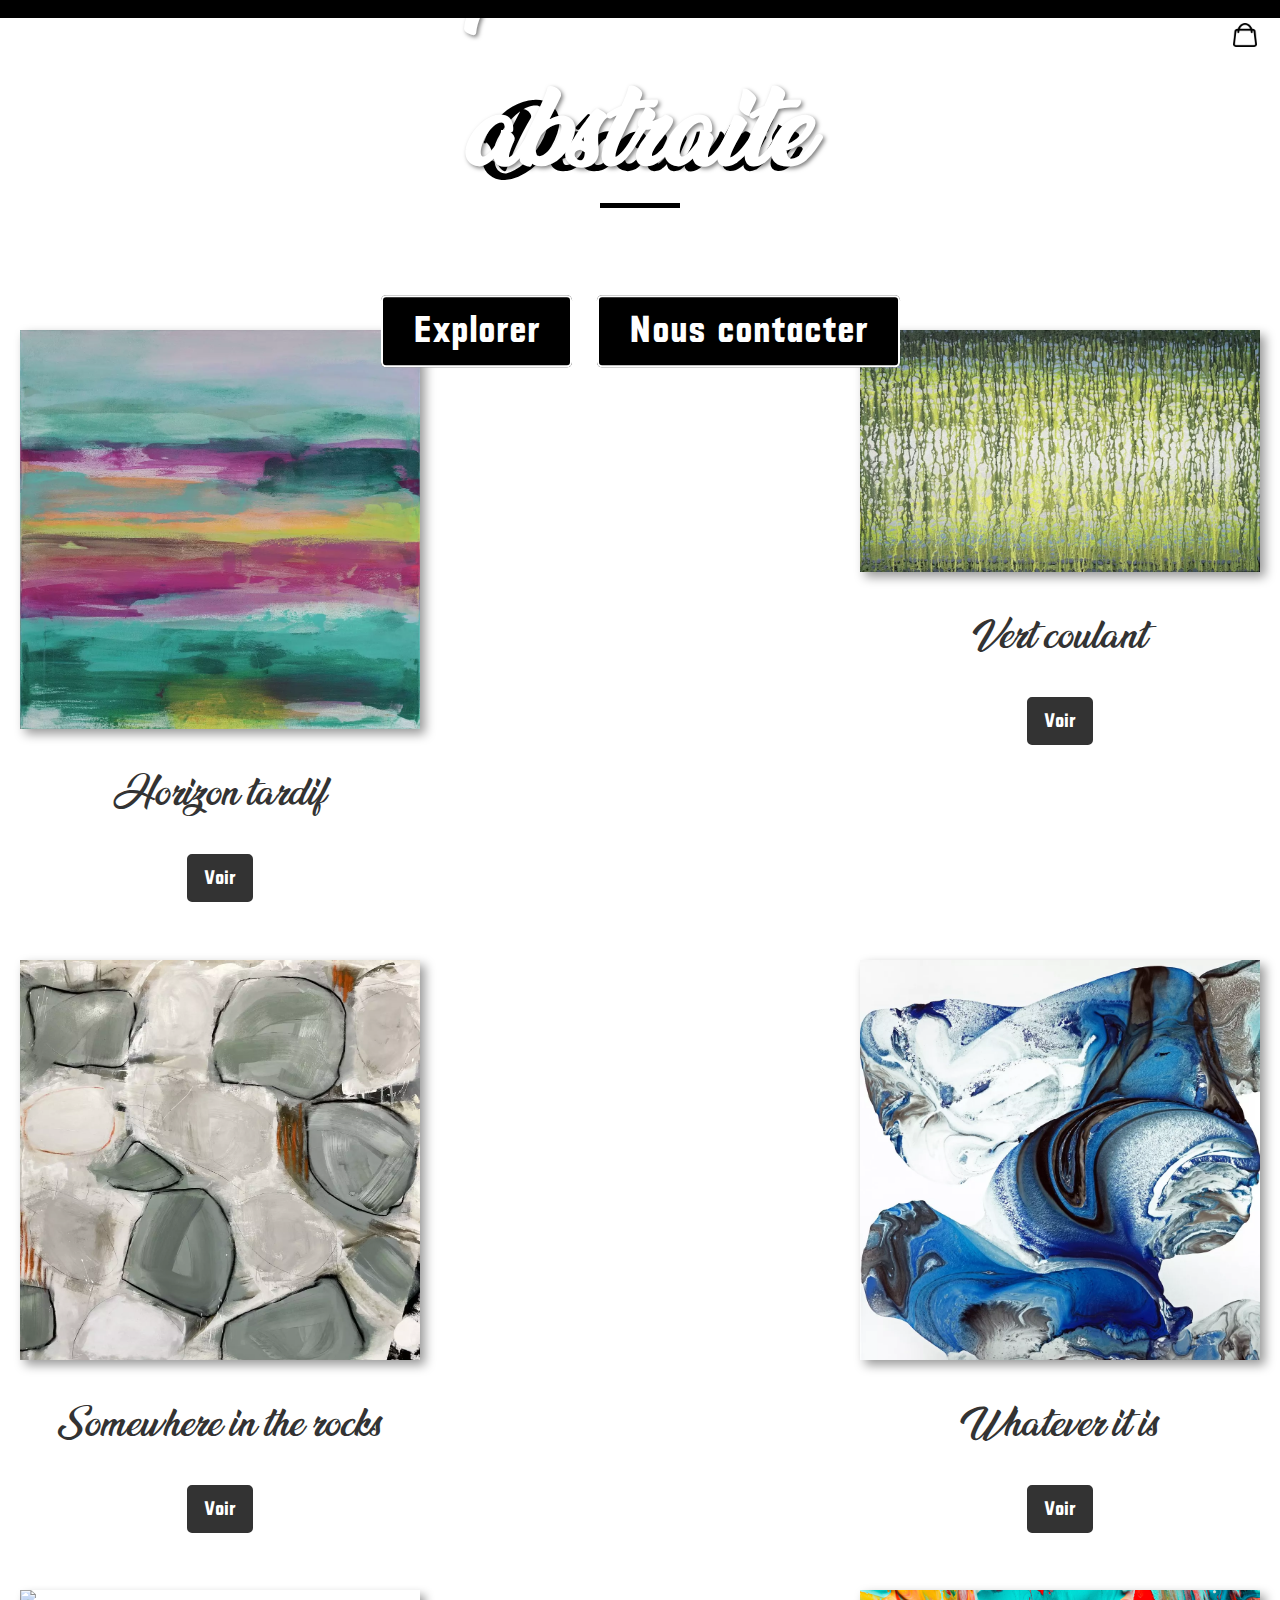
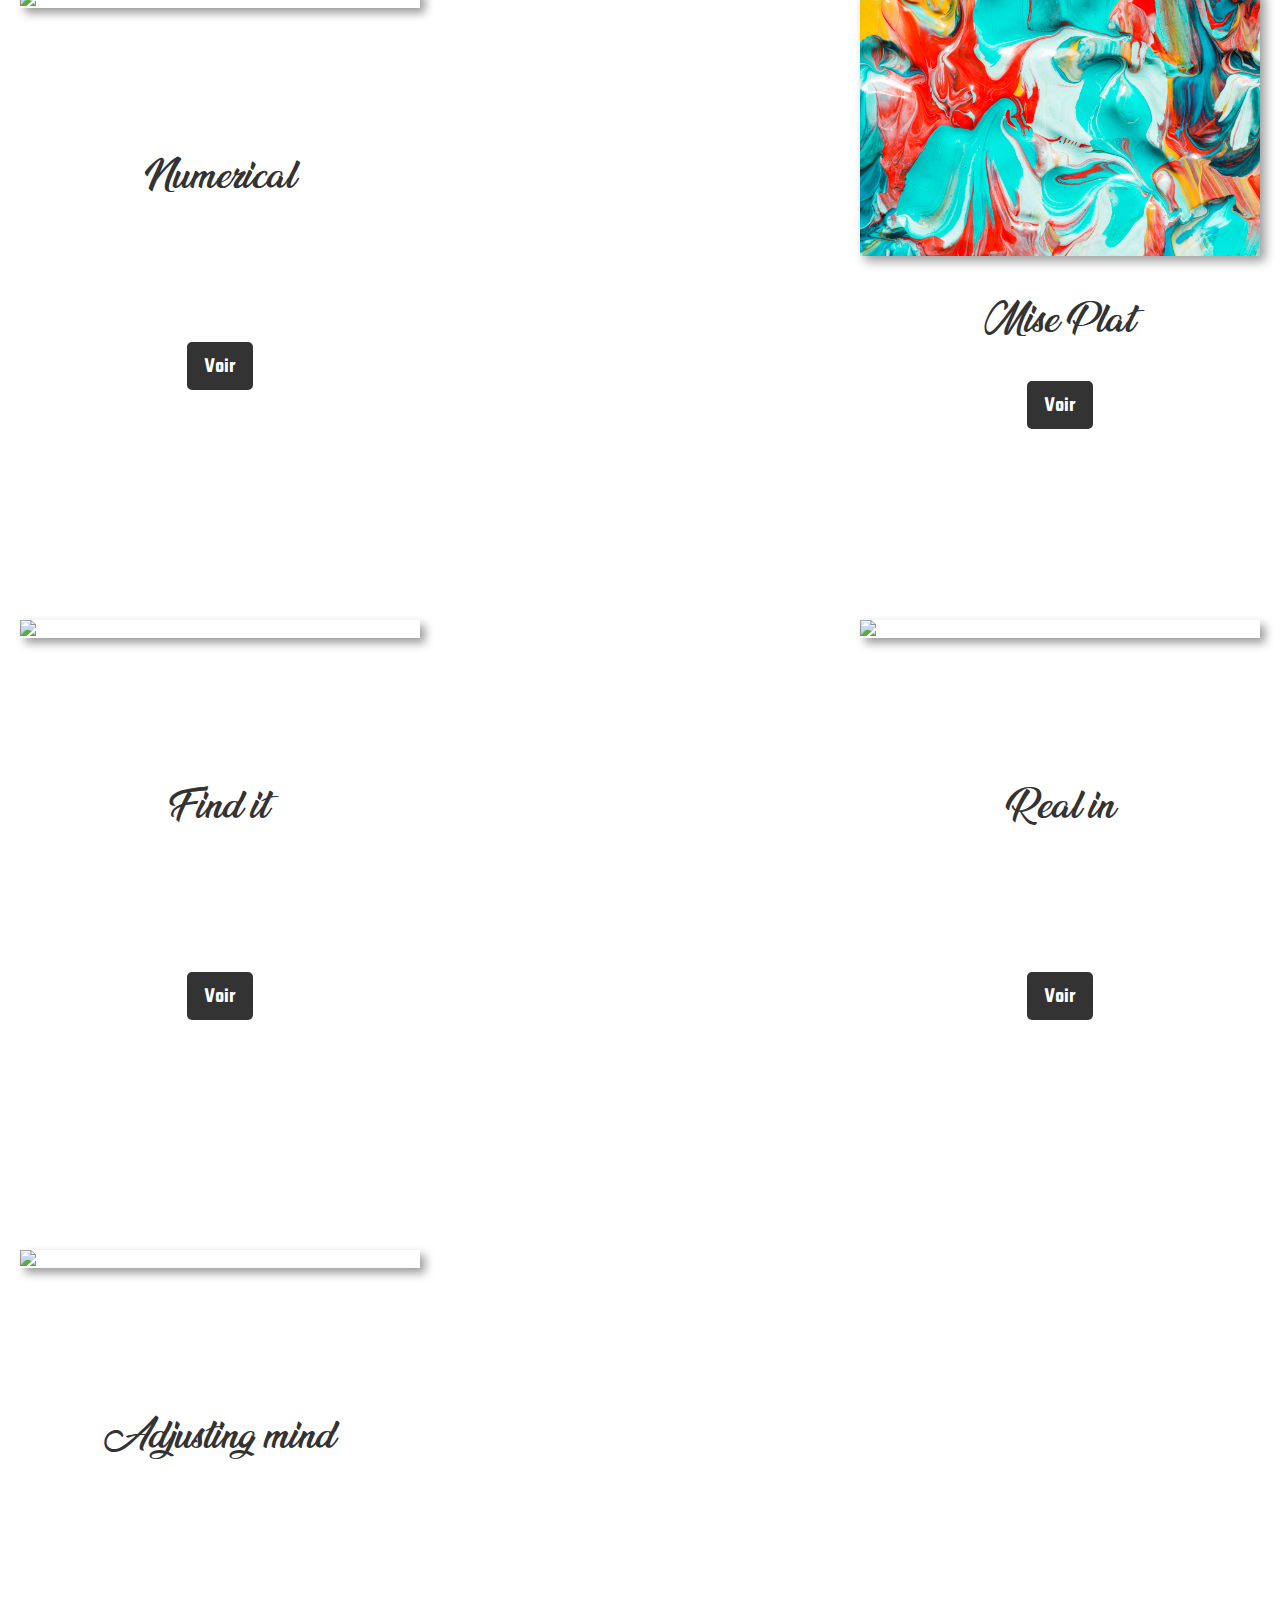
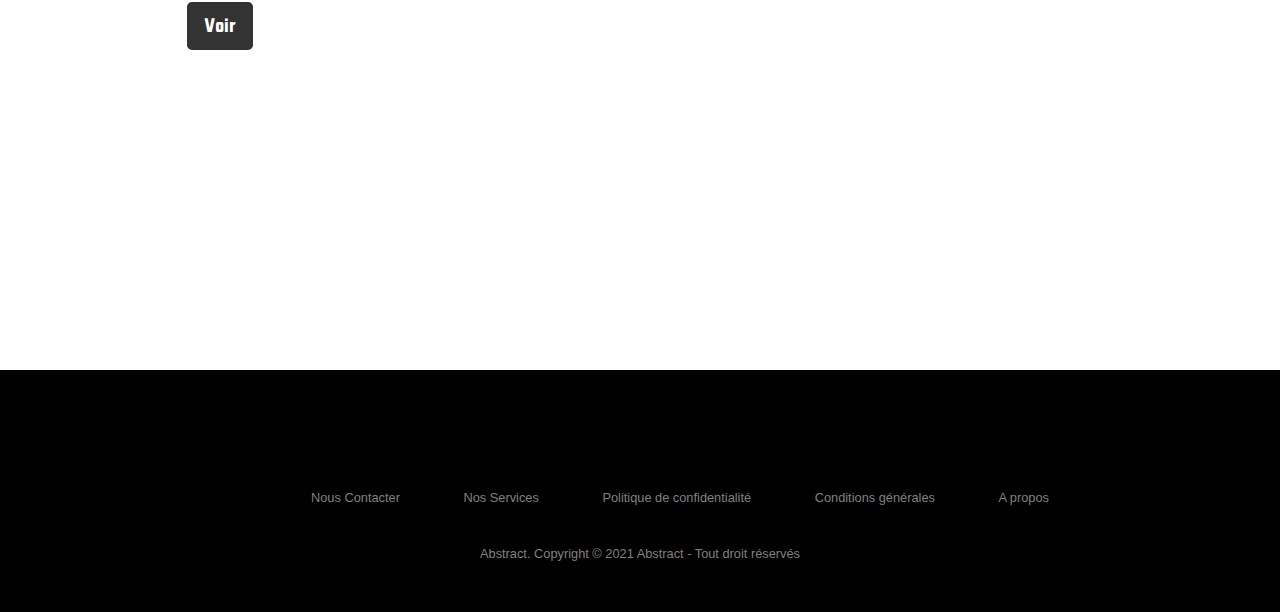
==== accueil.html @ fae937f8 "Add files via upload" ====
<!DOCTYPE html>
<html>
<head>
    <title>Accueil</title>
    <link rel="stylesheet" href="accueil.css">
</head>
<body>
    <div id="photo-contain">
        <img id="photo" src="peinture-abstraite-toile.jpg" alt="Photo">
        <div id="logo">
            <a href="accueil.html" class="logo">Abstract.</a>
            <a href="panier.html" id="logo-link">
                <div id="logo-contain">
                    <img src="sac-a-main.png" alt="Logo" id="logo-top-right">
                </div>
            </a>
        </div>
        <div id="content">
            <h1 class="title">Achetez votre peinture abstraite</h1>
            <div id="button-contain">
                <a class="button" href="#discover-title">Explorer</a>
                <a class="button" href="autre-page.html">Nous contacter</a>
            </div>
        </div>
        <div id="black-bar"></div>
    </div>
    <h2 id="discover-title">Découvrir</h2>
    <div id="box-contain">
        <div class="box">
            <img src="photos_article_1/1120xAUTO_processed_art_2022_01_ea258ec7-8587-41ac-adff-08ef51278dc9-main-master.jpeg" alt="Image 1">
            <p>Horizon tardif</p>
            <a href="page_article_1.html" class="voir-button">Voir</a>
        </div>
        <div class="box"> 
            <img src="photos_article_2/1120xAUTO_processed_art_2022_01_66db294d-8dca-41bf-b1e5-d38fec950546-main-master.jpeg" alt="Image 2">
            <p>Vert coulant</p>
            <a href="page_article_2.html" class="voir-button">Voir</a>
        </div>
        <div class="box"> 
            <img src="photos_article_3/1120xAUTO_processed_art_2023_03_a0c05e18-d6f7-4e67-b605-edbe82fbefbd-main-master.jpeg" alt="Image 3">
            <p>Somewhere in the rocks</p>
            <a href="page_article_3.html" class="voir-button">Voir</a>
        </div>
        <div class="box"> 
            <img src="photo_article_4/1120xAUTO_processed_art_2022_03_87aee39a-a200-4c32-bcc0-c1d921a30d81-main-master.jpeg" alt="Image 4">
            <p>Whatever it is</p>
            <a href="page_article_4.html" class="voir-button">Voir</a>
        </div>
        <div class="box"> 
            <img src="bel-art-numerique-abstrait-geometrique-moderne-colore.jpg" alt="Image 4">
            <p>Numerical</p>
            <a href="lien_vers_page_voir.html" class="voir-button">Voir</a>
        </div>
        <div class="box"> 
            <img src="mise-plat-peinture-multicolore-creative-surface.jpg" alt="Image 4">
            <p>Mise Plat</p>
            <a href="lien_vers_page_voir.html" class="voir-button">Voir</a>
        </div>
        <div class="box"> 
            <img src="toile-fond-abstraite-aquarelle-encre-cree-design-grunge-dynamique-genere-par-ia.jpg" alt="Image 4">
            <p>Find it</p>
            <a href="lien_vers_page_voir.html" class="voir-button">Voir</a>
        </div>
        <div class="box"> 
            <img src="peinture-abstraite-toile.jpg" alt="Image 4">
            <p>Real in</p>
            <a href="lien_vers_page_voir.html" class="voir-button">Voir</a>
        </div>
        <div class="box"> 
            <img src="peinture-abstraite-toile.jpg" alt="Image 4">
            <p>Adjusting mind</p>
            <a href="lien_vers_page_voir.html" class="voir-button">Voir</a>
        </div>
    </div>
</body>
<body>
<footer>
<div class="footer">
<div class="row">
<a href="#"><i class="fa fa-facebook"></i></a>
<a href="#"><i class="fa fa-instagram"></i></a>
<a href="#"><i class="fa fa-youtube"></i></a>
<a href="#"><i class="fa fa-twitter"></i></a>
</div>

<div class="row">
<ul>
<li><a href="#">Nous Contacter</a></li>
<li><a href="#">Nos Services</a></li>
<li><a href="#">Politique de confidentialité</a></li>
<li><a href="#">Conditions générales</a></li>
<li><a href="#">A propos</a></li>
</ul>
</div>

<div class="row">
Abstract. Copyright © 2021 Abstract - Tout droit réservés 
</div>
</div>
</footer>
</html>
---- accueil.css ----
@font-face {
    font-family: yorkshire;
    src: url('/fonts/LTYorkshire-Regular.otf')
}
@font-face {
    font-family: ananda;
    src: url('/fonts/AnandaBlackPersonalUseRegular-rg9Rx.ttf')
}


body{
    margin: 0;
    padding: 0;
    overflow-x:hidden;
}



#photo-contain {
    text-align: center;
    position: relative;
    width: 100%;
    z-index: 0;

}
#photo {
    width: 100%;
    height: 900px;
    object-fit: cover;
    filter: brightness(40%); 
}
#logo-contain {
    position : fixed;
    top: 10px; 
    right: 10px;
    width: 50px; 
    height: 50px;
    display: flex;
    align-items: center;
    justify-content: center;
    background-color: #fff; 
    border-radius: 50%; 
    transition: transform 0.3s;

}


#logo-top-right { 
    z-index: 2; 
    width: 24px; 
    transition: transform 0.3s;

}
#logo-contain:hover {
    transform: scale(1.2); 
}
.logo {
    position: absolute;
    top: 0;
    width : auto;
    text-align: center;
    font-family: yorkshire;
    text-decoration: none;
    color: #fff;
    font-size: 24px;
    font-family: yorkshire;
    padding: 20px 0;
}

#content {
    position: absolute;
    top: 40%;
    left: 50%;
    transform: translate(-50%, -50%);
    text-align: center;
}
.title {
    font-size: 96px; 
    color: #fff; 
    text-shadow: 2px 2px 4px rgba(0, 0, 0, 0.5);
    margin-bottom: 100px; 
    font-family: ananda;
}
#button-contain {
    text-align: center;
    font-family : yorkshire;
}
.button {
    margin: 10px;
    padding: 15px 30px; 
    background-color: #000; 
    color: #fff; 
    border: 2px solid #fff; 
    border-radius: 5px;
    cursor: pointer;
    font-size: 38px; 
    text-decoration: none;
}

#black-bar {
    position: absolute;
    bottom: 0;
    left: 0;
    width: 100%;
    height: 50px; 
    background-color: #000; 
    z-index: 1; 
}

#discover-title {
    text-align: center;
    color: black;
    font-size: 74px;
    font-family: ananda;
    padding-bottom: 50px;
}

#discover-title:after {
    content: "";
    display: block;
    margin: 0 auto;
    width: 80px; 
    height: 5px; 
    background-color: black;
}
#box-contain {
    display: flex;
    justify-content: space-between;
    margin-top: 20px;
    flex-wrap: wrap;
    padding-bottom: 100px;

}

.box {
    height: 400px;
    flex: 0 1 calc(25% - 20px); 
    background-color: #fff; 
    color: #fff; 
    text-align: center;
    padding: 10px;
    margin-bottom: 20px; 
    text-align: center;
    display: flex;
    flex-direction: column;
    justify-content: space-between;
    align-items: center;
    margin-left: 10px;
    margin-right: 10px;
    padding-bottom : 200px;
}

.box img {
    width: 400px;
    max-height: 100%;
    box-shadow: 5px 5px 10px rgba(0, 0, 0, 0.4);
}
.voir-button {
    display: block;
    background-color: #333; 
    color: #fff; 
    text-align: right;
    text-decoration: none;
    padding: 10px 15px;
    border: 2px solid #333;
    border-radius: 5px;
    transition: background-color 0.3s, color 0.3s;
    font-family: yorkshire;
    font-size: 20px;
}

.voir-button:hover {
    background-color: #fff; 
    color: #333; 
    border: 2px solid #333;
}
.box p {
    font-size: 34px; 
    color: #333; 
    font-family: ananda;
    text-align: center ;
}
.box img:hover {
    transform: scale(1.05);
}


.footer{
    background:#000;
    padding:30px 0px;
    font-family: 'Play', sans-serif;
    text-align:center;
    }
    
    .footer .row{
    width:100%;
    margin:1% 0%;
    padding:0.6% 0%;
    color:gray;
    font-size:0.8em;
    }
    
    .footer .row a{
    text-decoration:none;
    color:gray;
    transition:0.5s;
    }
    
    .footer .row a:hover{
    color:#fff;
    }
    
    .footer .row ul{
    width:100%;

    }
    
    .footer .row ul li{
    display:inline-block;
    margin:0px 30px;

    }
    
    .footer .row a i{
    font-size:2em;
    margin:0% 1%;

    }
    
    @media (max-width:768px){
    .footer{
    text-align:left;
    padding:5%;
    }
    .footer .row ul li{
    display:block;
    margin:10px 0px;
    text-align:left;
    }
    .footer .row a i{
    margin:0% 3%;
    }
    }
    @media (max-width: 768px) {
        #photo-contain {
            text-align: center; 
        }
    
        #photo {
            height: auto; 
        }
    
        #logo-contain {
            position: static; 
            width: auto;
            height: auto;
            display: inline-block; 
            margin-top: 20px;
        }
    
        #logo-top-right {
            width: 24px;
            height: auto;
        }
    
        .logo {
            position: absolute;
            left: 50%; 
            transform: translateX(-50%);
        }
    
        #content {
            padding: 20px; 
        }
    
        .title {
            font-size: 36px; 
            margin-bottom: 50px;
        }
    
        #button-contain {
            display: flex;
            flex-direction: column; 
        }
    
        .button {
            margin: 10px;
            padding: 10px 20px; 
            font-size: 24px; 
        }
    

        #discover-title {
            font-size: 36px;
            padding-bottom: 20px; 
        }
    
        #discover-title:after {
            width: 40px;
            height: 3px; 
        }
    
        #box-contain {
            margin-left: 10px; 
            margin-right: 10px; 
            padding-bottom: 20px;
        }
    
        .box {
            width: calc(50% - 20px); 
            margin: 10px 0;
            padding-bottom: 0;
        }
    
        .box img {
            width: 100%; 
        }
    
        .voir-button {
            padding: 10px 15px;
            font-size: 20px;
        }
    
        .box p {
            font-size: 24px; 
        }
    
        .box img:hover {
            transform: none; 
        }
    
        .footer {
            padding: 20px 0; 
        }
    
        .footer .row {
            display: flex;
            flex-wrap: wrap;
            justify-content: center; 
        }
    
        .footer .row ul {
            margin: 0;
            padding: 0;
        }
    
        .footer .row ul li {
            display: inline-block;
            margin: 0 10px;
        }
    }
    
    
    @media (max-width: 480px) {
        .footer .row ul li {
            display: block; 
        }
    }
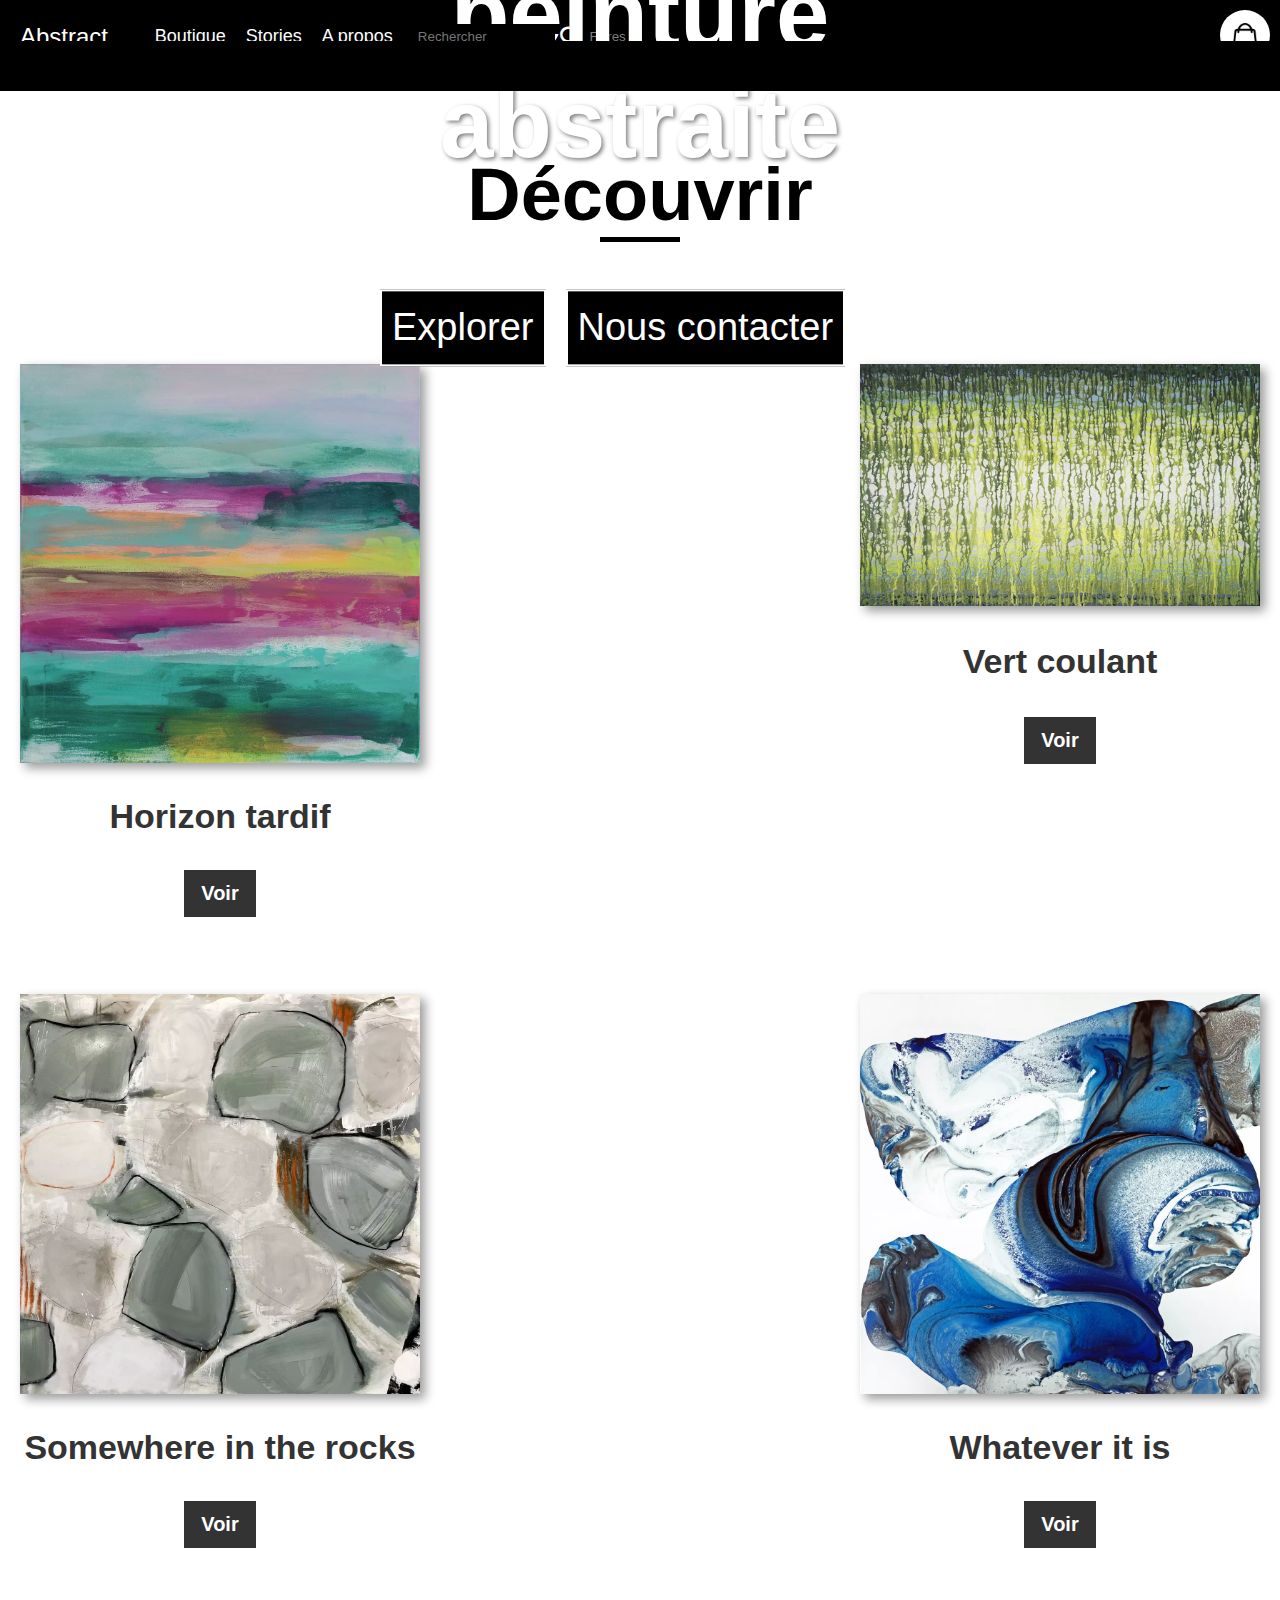
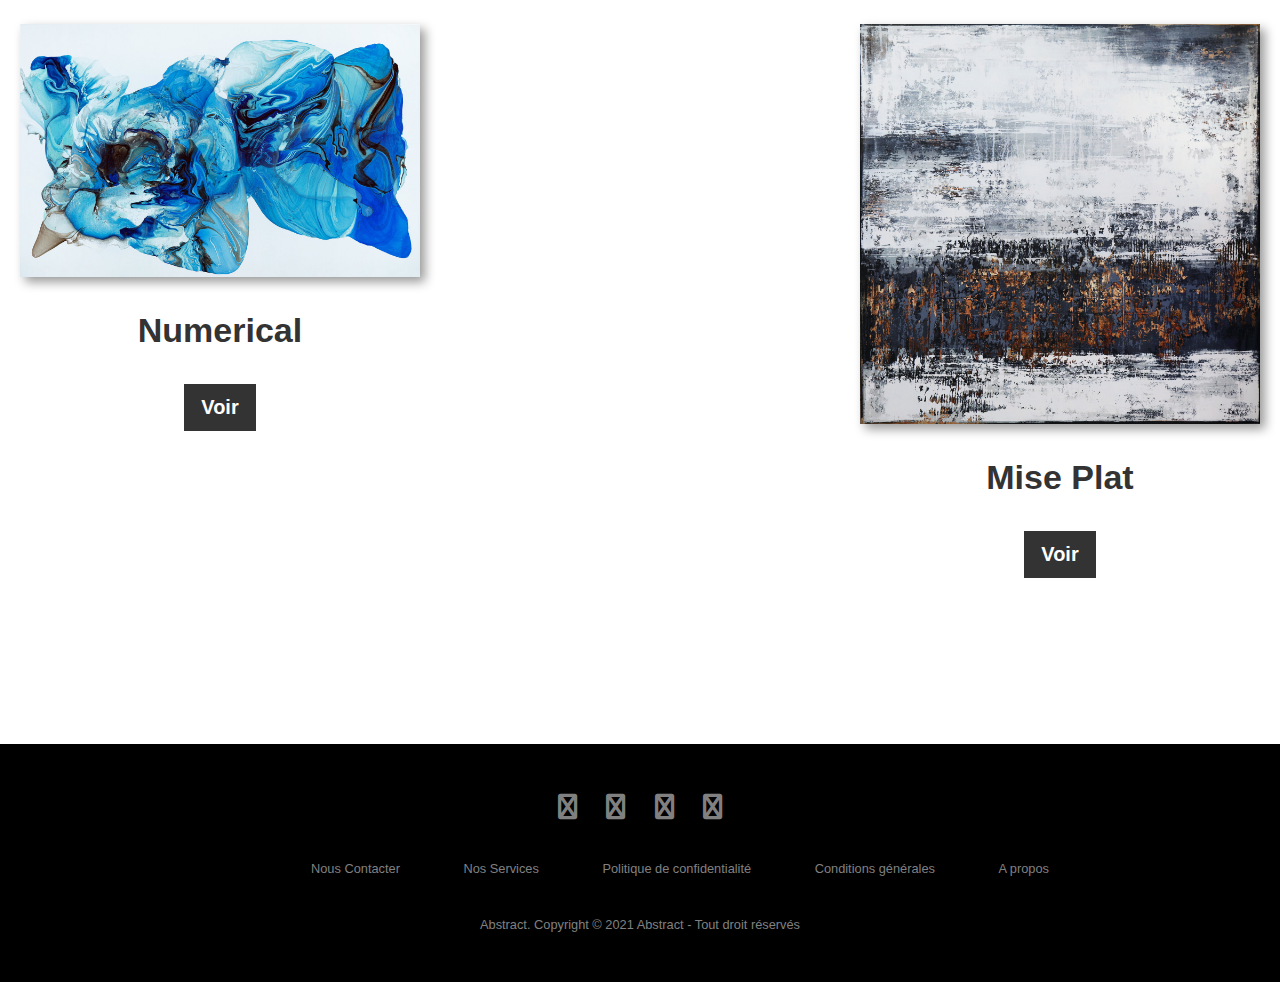
==== commit 02dbb189: "Add files via upload" ====
--- a/accueil.html
+++ b/accueil.html
@@ -3,12 +3,48 @@
 <head>
     <title>Accueil</title>
     <link rel="stylesheet" href="accueil.css">
+    <link rel="stylesheet" href="https://cdnjs.cloudflare.com/ajax/libs/font-awesome/6.2.0/css/all.min.css">
+
 </head>
 <body>
+    <div class="navbar">
+        <a href="accueil.html" class="logo">Abstract.</a>
+        <ul class="nav-links">
+            <li><a href="#">Boutique</a></li>
+            <li><a href="#">Stories</a></li>
+            <li><a href="#">A propos</a></li>
+        </ul>
+        <div class="search-bar">
+            <input type="text" placeholder="Rechercher" id="searchInput">
+            <button><i class="fa fa-search"></i></button>
+            <button onclick="toggleFilters()">Filtres</button>
+        </div>
+    </div>
+    <div id="filterMenu" class="filter-menu">
+        <label for="filter1" class="checkbox-label">
+            <input type="checkbox" id="filter1" class="filter-checkbox">
+            <span class="checkmark"></span>
+            A accrocher
+        </label>
+        <label for="filter2" class="checkbox-label">
+            <input type="checkbox" id="filter2" class="filter-checkbox">
+            <span class="checkmark"></span>
+            A coller
+        </label>
+        <label for="filter3" class="checkbox-label">
+            <input type="checkbox" id="filter3" class="filter-checkbox">
+            <span class="checkmark"></span>
+            Couleurs chaudes
+        </label>
+        <label for="filter4" class="checkbox-label">
+            <input type="checkbox" id="filter4" class="filter-checkbox">
+            <span class="checkmark"></span>
+            Couleurs froides
+        </label>
+    </div>
     <div id="photo-contain">
         <img id="photo" src="peinture-abstraite-toile.jpg" alt="Photo">
         <div id="logo">
-            <a href="accueil.html" class="logo">Abstract.</a>
             <a href="panier.html" id="logo-link">
                 <div id="logo-contain">
                     <img src="sac-a-main.png" alt="Logo" id="logo-top-right">
@@ -47,29 +83,14 @@
             <a href="page_article_4.html" class="voir-button">Voir</a>
         </div>
         <div class="box"> 
-            <img src="bel-art-numerique-abstrait-geometrique-moderne-colore.jpg" alt="Image 4">
+            <img src="photo_article_5/1836739_18f300152059dc07ad456ccea117271e.jpeg" alt="Image 5">
             <p>Numerical</p>
-            <a href="lien_vers_page_voir.html" class="voir-button">Voir</a>
+            <a href="page_article_5.html" class="voir-button">Voir</a>
         </div>
         <div class="box"> 
-            <img src="mise-plat-peinture-multicolore-creative-surface.jpg" alt="Image 4">
+            <img src="photo_article_6/1884134_56ef74a64a15dcc5e7be8d62e2587abe.jpeg" alt="Image 6">
             <p>Mise Plat</p>
-            <a href="lien_vers_page_voir.html" class="voir-button">Voir</a>
-        </div>
-        <div class="box"> 
-            <img src="toile-fond-abstraite-aquarelle-encre-cree-design-grunge-dynamique-genere-par-ia.jpg" alt="Image 4">
-            <p>Find it</p>
-            <a href="lien_vers_page_voir.html" class="voir-button">Voir</a>
-        </div>
-        <div class="box"> 
-            <img src="peinture-abstraite-toile.jpg" alt="Image 4">
-            <p>Real in</p>
-            <a href="lien_vers_page_voir.html" class="voir-button">Voir</a>
-        </div>
-        <div class="box"> 
-            <img src="peinture-abstraite-toile.jpg" alt="Image 4">
-            <p>Adjusting mind</p>
-            <a href="lien_vers_page_voir.html" class="voir-button">Voir</a>
+            <a href="page_article_6.html" class="voir-button">Voir</a>
         </div>
     </div>
 </body>
@@ -98,4 +119,5 @@
 </div>
 </div>
 </footer>
-</html>
+<script src="accueil.js"></script>
+</html>--- a/accueil.css
+++ b/accueil.css
@@ -14,7 +14,142 @@
     overflow-x:hidden;
 }
 
-
+.navbar {
+    background-color: #000;
+    color: #fff;
+    display: flex;
+    align-items: center;
+    padding: 10px 20px;
+    font-family: Arial, Helvetica, sans-serif;
+}
+
+
+.logo {
+    font-family: Arial, Helvetica, sans-serif;
+    text-decoration: none;
+    color: #fff;
+    font-size: 24px;
+}
+
+
+.nav-links {
+    display: flex;
+    align-items: center;
+}
+
+.nav-links ul {
+    list-style: none;
+    display: flex;
+    margin-right: 20px;
+}
+
+.nav-links li {
+    list-style: none;
+    margin-right: 20px;
+}
+
+.nav-links a {
+    text-decoration: none;
+    color: #fff;
+    font-size: 18px;
+}
+
+
+.search-bar {
+    display: flex;
+    align-items: center;
+}
+
+.search-bar input {
+    background-color: #000;
+    color: #fff;
+    border: none;
+    padding: 5px;
+    width: 50%;
+    z-index: 22;
+}
+
+.search-bar button {
+    background-color: #000;
+    color: gray;
+    border: none;
+    padding: 5px;
+    cursor: pointer;
+}
+
+
+.search-bar button i {
+    font-size: 20px;
+    color : #fff;
+}
+
+.filter-menu {
+    display : none;
+    background: #f0f0f0;
+    width: 100%;
+    padding: 10px;
+    box-sizing: border-box;
+    font-family: Arial, Helvetica, sans-serif;
+
+}
+
+
+.filter-menu button {
+    cursor: pointer;
+    background: #000;
+    color: #fff;
+    border: none;
+    padding: 5px 10px;
+    margin-bottom: 10px;
+}
+
+
+.filter-content {
+    display: none;
+    padding: 10px;
+
+}
+.checkbox-label {
+    position: relative;
+    cursor: pointer;
+    padding-left: 35px;
+    margin-bottom: 12px;
+    display: block;
+}
+
+.filter-checkbox {
+    display: none;
+}
+
+
+.checkmark {
+    position: absolute;
+    top: 0;
+    left: 0;
+    height: 25px;
+    width: 25px;
+    background-color: #eee; 
+    border: 1px solid #ccc; 
+}
+
+
+.checkmark:after {
+    content: "";
+    position: absolute;
+    display: none;
+    left: 9px;
+    top: 5px;
+    width: 6px;
+    height: 12px;
+    border: solid black; 
+    border-width: 0 3px 3px 0;
+    transform: rotate(45deg);
+}
+
+
+.filter-checkbox:checked ~ .checkmark:after {
+    display: block;
+}
 
 #photo-contain {
     text-align: center;
@@ -54,18 +189,7 @@
 #logo-contain:hover {
     transform: scale(1.2); 
 }
-.logo {
-    position: absolute;
-    top: 0;
-    width : auto;
-    text-align: center;
-    font-family: yorkshire;
-    text-decoration: none;
-    color: #fff;
-    font-size: 24px;
-    font-family: yorkshire;
-    padding: 20px 0;
-}
+
 
 #content {
     position: absolute;
@@ -79,22 +203,28 @@
     color: #fff; 
     text-shadow: 2px 2px 4px rgba(0, 0, 0, 0.5);
     margin-bottom: 100px; 
-    font-family: ananda;
+    font-family: Arial, Helvetica, sans-serif;
 }
 #button-contain {
-    text-align: center;
-    font-family : yorkshire;
+    display:flex ; 
+    text-align: center;
+    font-family : Arial, Helvetica, sans-serif;
+    margin-left: 50px;
 }
 .button {
     margin: 10px;
-    padding: 15px 30px; 
+    padding: 15px 10px; 
     background-color: #000; 
     color: #fff; 
     border: 2px solid #fff; 
-    border-radius: 5px;
     cursor: pointer;
     font-size: 38px; 
     text-decoration: none;
+}
+
+.button:hover{
+    background-color: #fff; 
+    color: #000; 
 }
 
 #black-bar {
@@ -111,7 +241,7 @@
     text-align: center;
     color: black;
     font-size: 74px;
-    font-family: ananda;
+    font-family: Arial, Helvetica, sans-serif;
     padding-bottom: 50px;
 }
 
@@ -148,6 +278,7 @@
     margin-left: 10px;
     margin-right: 10px;
     padding-bottom : 200px;
+    font-weight: bold;
 }
 
 .box img {
@@ -163,9 +294,8 @@
     text-decoration: none;
     padding: 10px 15px;
     border: 2px solid #333;
-    border-radius: 5px;
     transition: background-color 0.3s, color 0.3s;
-    font-family: yorkshire;
+    font-family: Arial, Helvetica, sans-serif;
     font-size: 20px;
 }
 
@@ -177,7 +307,7 @@
 .box p {
     font-size: 34px; 
     color: #333; 
-    font-family: ananda;
+    font-family: Arial, Helvetica, sans-serif;
     text-align: center ;
 }
 .box img:hover {
@@ -227,132 +357,68 @@
 
     }
     
-    @media (max-width:768px){
-    .footer{
-    text-align:left;
-    padding:5%;
-    }
-    .footer .row ul li{
-    display:block;
-    margin:10px 0px;
-    text-align:left;
-    }
-    .footer .row a i{
-    margin:0% 3%;
-    }
-    }
-    @media (max-width: 768px) {
-        #photo-contain {
-            text-align: center; 
-        }
-    
-        #photo {
-            height: auto; 
-        }
-    
-        #logo-contain {
-            position: static; 
-            width: auto;
-            height: auto;
-            display: inline-block; 
-            margin-top: 20px;
-        }
-    
-        #logo-top-right {
-            width: 24px;
-            height: auto;
-        }
-    
-        .logo {
-            position: absolute;
-            left: 50%; 
-            transform: translateX(-50%);
-        }
-    
-        #content {
-            padding: 20px; 
-        }
-    
-        .title {
-            font-size: 36px; 
-            margin-bottom: 50px;
-        }
-    
-        #button-contain {
-            display: flex;
-            flex-direction: column; 
-        }
-    
-        .button {
-            margin: 10px;
-            padding: 10px 20px; 
-            font-size: 24px; 
-        }
-    
-
-        #discover-title {
-            font-size: 36px;
-            padding-bottom: 20px; 
-        }
-    
-        #discover-title:after {
-            width: 40px;
-            height: 3px; 
-        }
-    
-        #box-contain {
-            margin-left: 10px; 
-            margin-right: 10px; 
-            padding-bottom: 20px;
-        }
-    
-        .box {
-            width: calc(50% - 20px); 
-            margin: 10px 0;
-            padding-bottom: 0;
-        }
-    
-        .box img {
-            width: 100%; 
-        }
-    
-        .voir-button {
-            padding: 10px 15px;
-            font-size: 20px;
-        }
-    
-        .box p {
-            font-size: 24px; 
-        }
-    
-        .box img:hover {
-            transform: none; 
-        }
-    
-        .footer {
-            padding: 20px 0; 
-        }
-    
-        .footer .row {
-            display: flex;
-            flex-wrap: wrap;
-            justify-content: center; 
-        }
-    
-        .footer .row ul {
-            margin: 0;
-            padding: 0;
-        }
-    
-        .footer .row ul li {
-            display: inline-block;
-            margin: 0 10px;
-        }
-    }
-    
-    
-    @media (max-width: 480px) {
-        .footer .row ul li {
-            display: block; 
-        }
-    }
+@media only screen and (max-width: 600px) {
+    .title {
+        font-size: 40px;
+        margin-bottom: 50px;
+    }
+
+    .button {
+        padding: 10px 20px;
+        font-size: 18px;
+    }
+    #button-contain .button {
+        padding: 10px 20px;
+        font-size: 18px;
+    }
+
+    #button-contain .button:first-child {
+        margin-right: 10px;
+    }
+
+    #button-contain {
+        display: flex;
+        justify-content: center;
+    }
+
+    #discover-title {
+        font-size: 40px;
+        padding-bottom: 20px;
+    }
+
+    #box-contain {
+        flex-direction: column;
+        margin-top: 10px;
+    }
+
+    .box {
+        height: auto;
+        flex: 0 1 100%;
+        margin-left: 0;
+        margin-right: 0;
+        padding-bottom: 20px;
+    }
+
+    .box img {
+        width: 100%;
+    }
+
+    .voir-button {
+        font-size: 16px;
+        padding: 5px 10px;
+    }
+
+    .box p {
+        font-size: 24px;
+    }
+
+    .footer .row ul {
+        text-align: center;
+    }
+
+    .footer .row ul li {
+        display: block;
+        margin: 10px 0;
+    }
+}
+    
